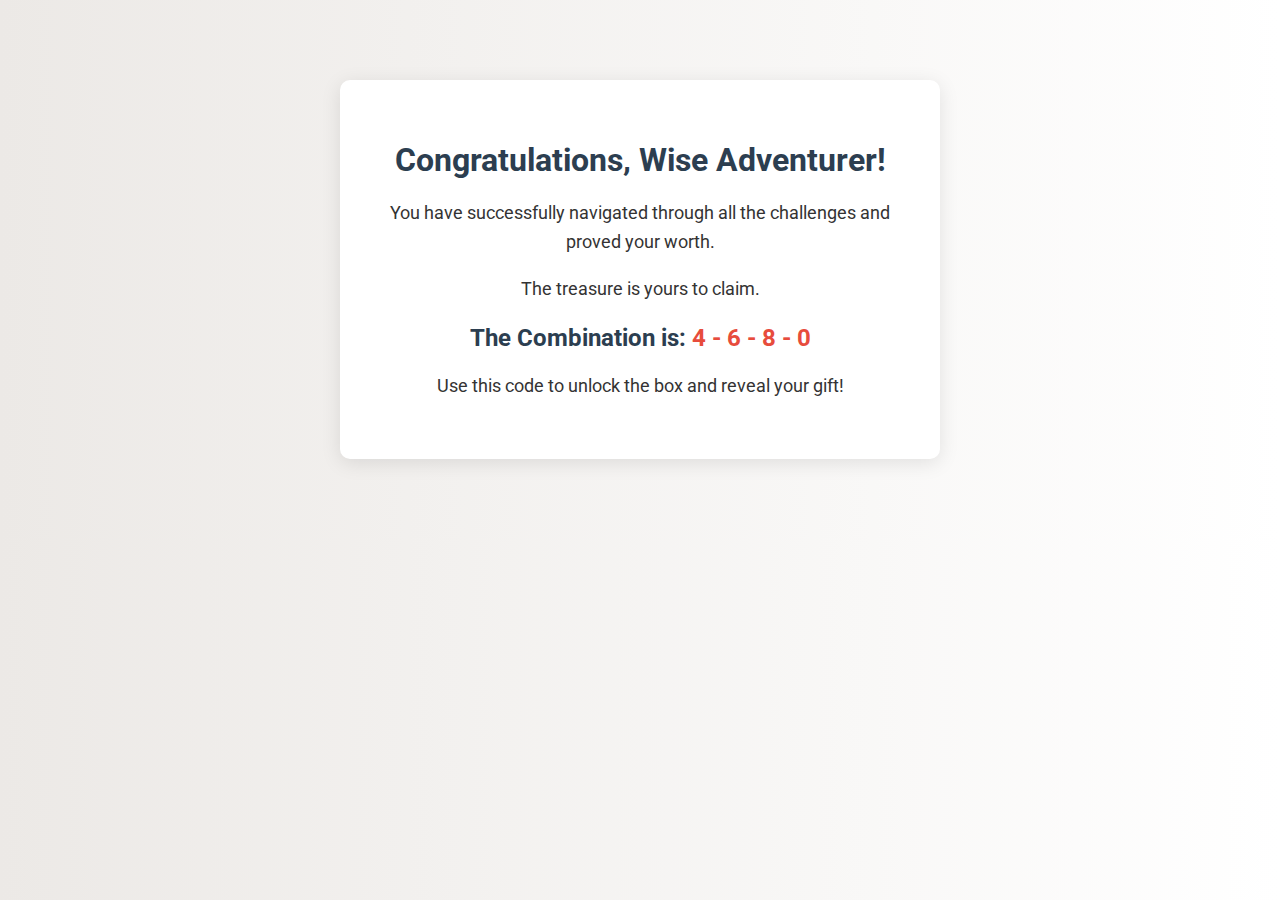
==== congratulations.html @ 4e0cbfc9 "Create congratulations.html" ====
<!-- congratulations.html -->

<!DOCTYPE html>
<html lang="en">
<head>
    <meta charset="UTF-8">
    <title>Congratulations!</title>
    <link rel="stylesheet" href="styles.css">
</head>
<body>
    <div class="container">
        <h1>Congratulations, Wise Adventurer!</h1>
        <p>You have successfully navigated through all the challenges and proved your worth.</p>
        <p>The treasure is yours to claim.</p>
        <h2>The Combination is: <span style="color: #e74c3c;">4 - 6 - 8 - 0</span></h2>
        <p>Use this code to unlock the box and reveal your gift!</p>
    </div>
</body>
</html>
---- styles.css ----
/* styles.css */

@import url('https://fonts.googleapis.com/css2?family=Roboto:wght@400;700&display=swap');

* {
    box-sizing: border-box;
}

body {
    font-family: 'Roboto', sans-serif;
    background: linear-gradient(to right, #ece9e6, #ffffff);
    color: #333;
    margin: 0;
    padding: 0;
}

.container {
    width: 90%;
    max-width: 600px;
    margin: 80px auto;
    background-color: #fff;
    padding: 40px;
    border-radius: 10px;
    box-shadow: 0 4px 20px rgba(0,0,0,0.1);
    text-align: center;
}

h1, h2 {
    color: #2c3e50;
    margin-bottom: 20px;
}

p {
    font-size: 18px;
    line-height: 1.6;
}

button {
    background-color: #e74c3c;
    color: #fff;
    border: none;
    padding: 15px 30px;
    font-size: 16px;
    border-radius: 5px;
    cursor: pointer;
    margin-top: 20px;
}

button:hover {
    background-color: #c0392b;
}

input[type="text"] {
    width: 80%;
    padding: 15px;
    font-size: 16px;
    border: 1px solid #bdc3c7;
    border-radius: 5px;
    margin-top: 20px;
}

#feedback {
    margin-top: 20px;
    font-weight: bold;
}

#timer {
    font-size: 24px;
    color: #e74c3c;
}

@media (max-width: 600px) {
    .container {
        margin: 20px;
        padding: 20px;
    }
    input[type="text"] {
        width: 100%;
    }
}
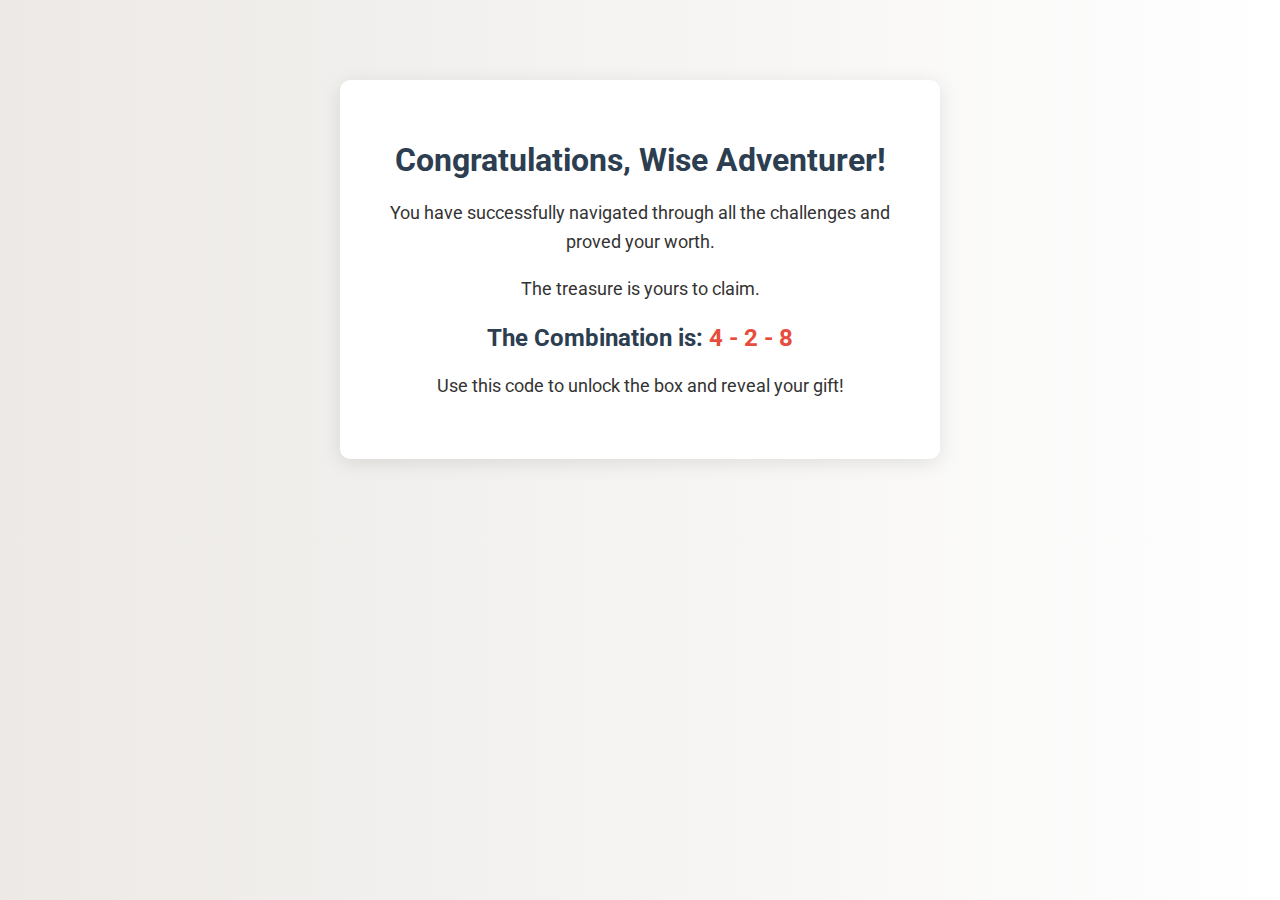
==== commit 4620a274: "Update congratulations.html" ====
--- a/congratulations.html
+++ b/congratulations.html
@@ -12,7 +12,7 @@
         <h1>Congratulations, Wise Adventurer!</h1>
         <p>You have successfully navigated through all the challenges and proved your worth.</p>
         <p>The treasure is yours to claim.</p>
-        <h2>The Combination is: <span style="color: #e74c3c;">4 - 6 - 8 - 0</span></h2>
+        <h2>The Combination is: <span style="color: #e74c3c;">4 - 2 - 8</span></h2>
         <p>Use this code to unlock the box and reveal your gift!</p>
     </div>
 </body>
--- a/styles.css
+++ b/styles.css
@@ -62,11 +62,19 @@
 #feedback {
     margin-top: 20px;
     font-weight: bold;
+    color: #e74c3c;
 }
 
 #timer {
     font-size: 24px;
     color: #e74c3c;
+}
+
+img {
+    margin-top: 20px;
+    max-width: 100%;
+    height: auto;
+    border-radius: 10px;
 }
 
 @media (max-width: 600px) {
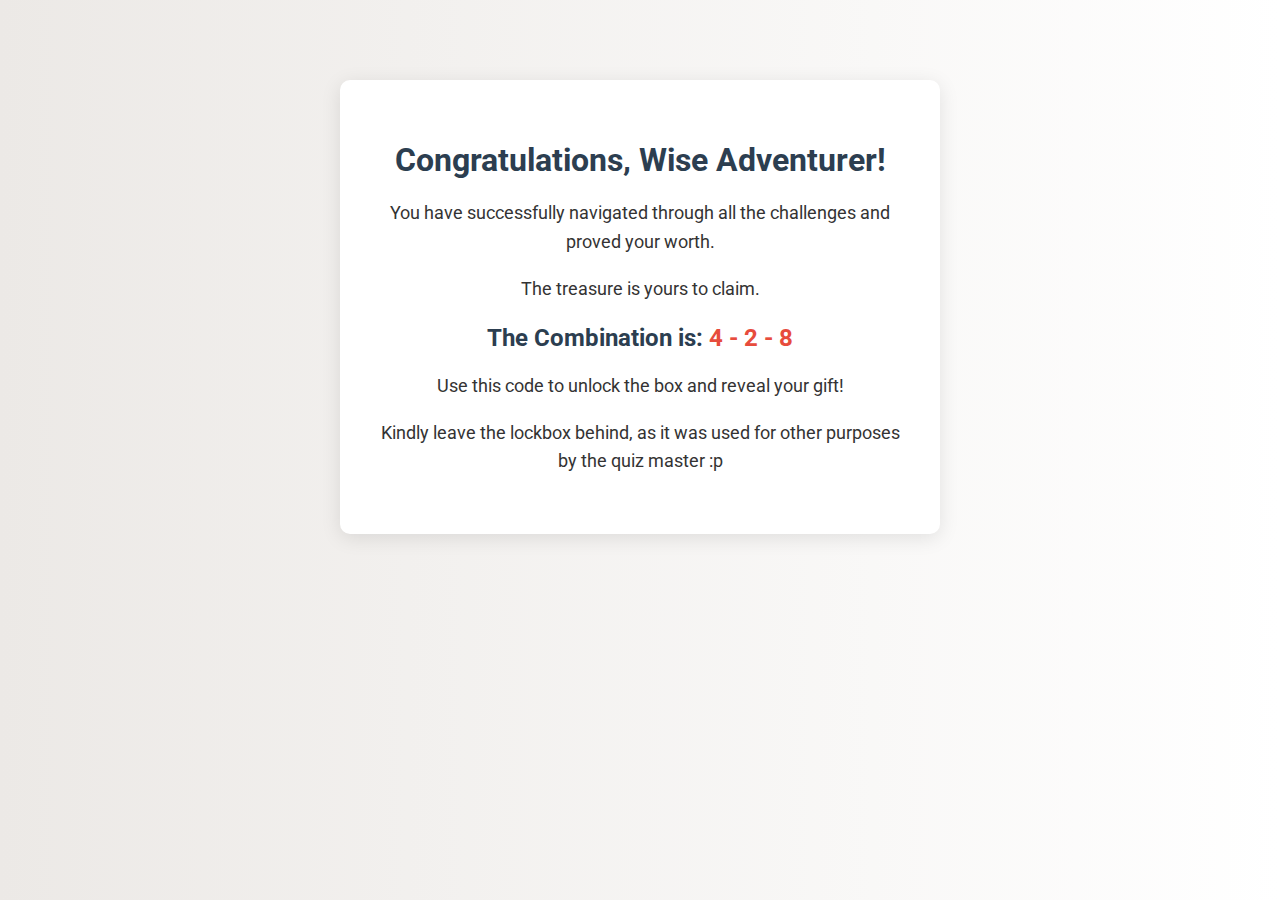
==== commit 66447296: "Update congratulations.html" ====
--- a/congratulations.html
+++ b/congratulations.html
@@ -14,6 +14,7 @@
         <p>The treasure is yours to claim.</p>
         <h2>The Combination is: <span style="color: #e74c3c;">4 - 2 - 8</span></h2>
         <p>Use this code to unlock the box and reveal your gift!</p>
+        <p>Kindly leave the lockbox behind, as it was used for other purposes by the quiz master :p</p>
     </div>
 </body>
 </html>
